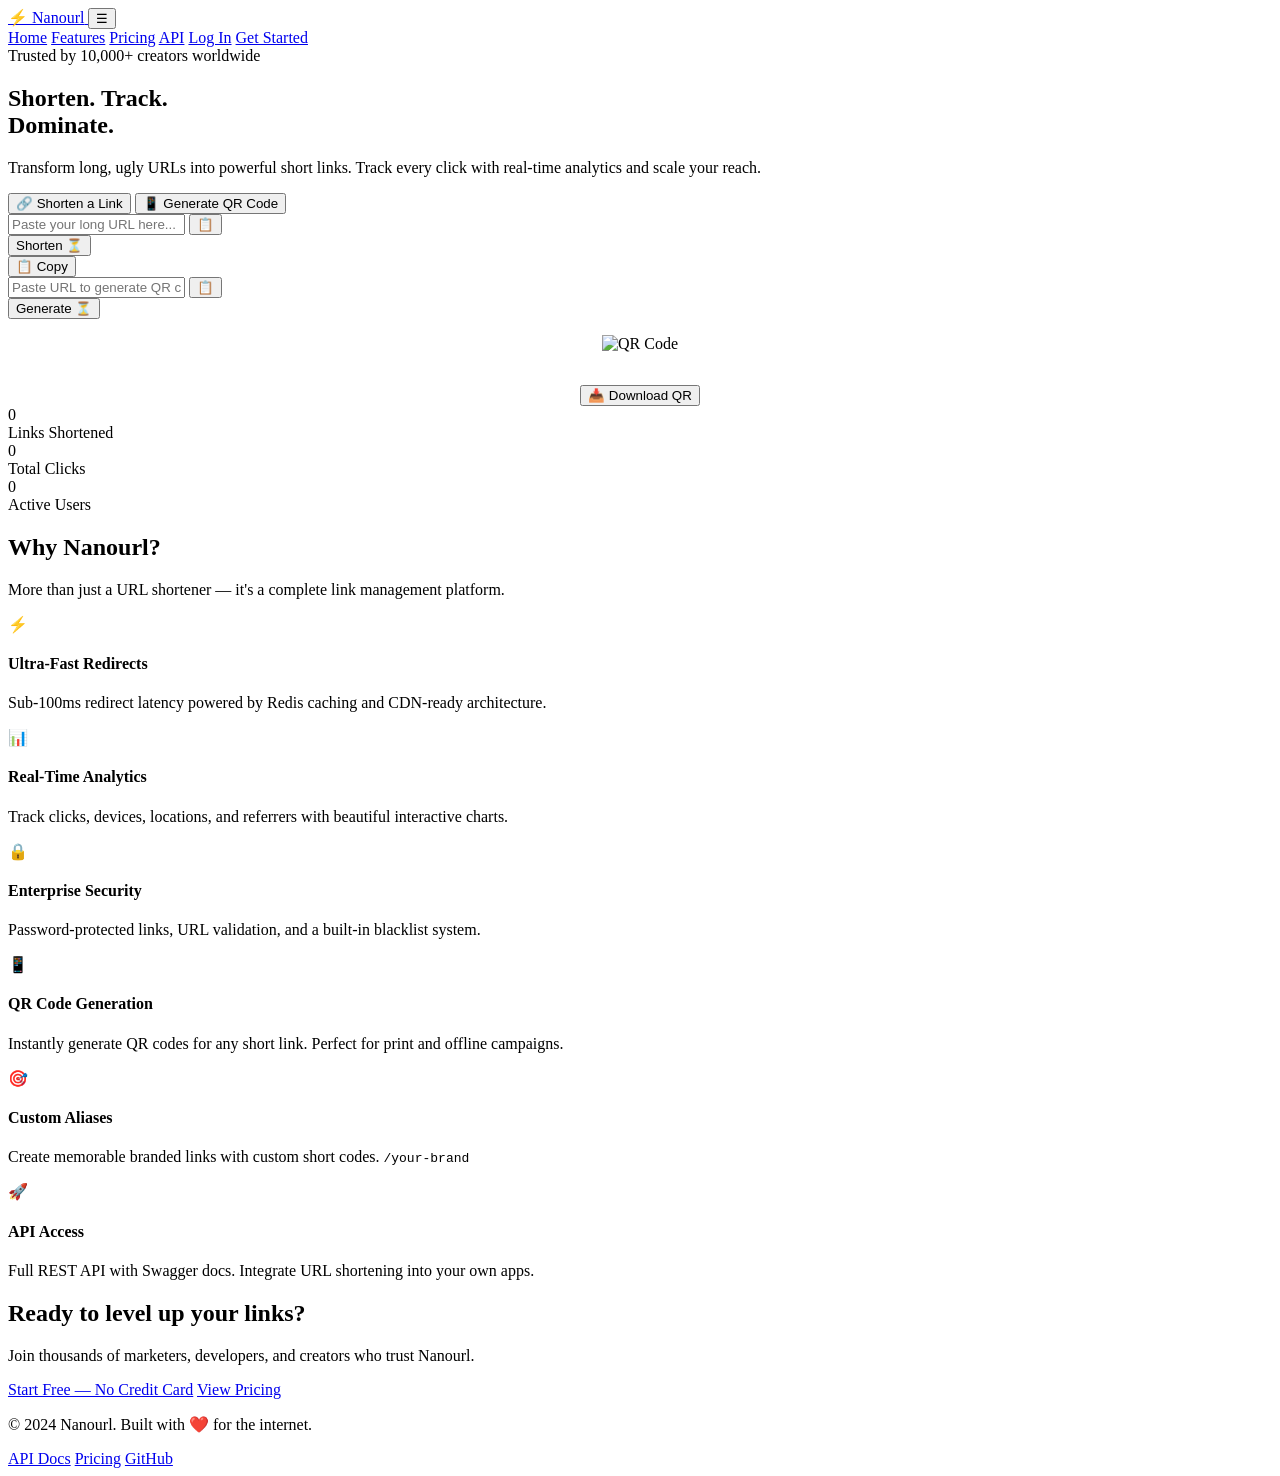
==== public/index.html @ 062bdf17 "refactor: rename project branding from Sniplink to Nanourl across all files and sanitize BASE_URL co" ====
<!DOCTYPE html>
<html lang="en">

<head>
  <meta charset="UTF-8">
  <meta name="viewport" content="width=device-width, initial-scale=1.0">
  <meta name="description"
    content="Nanourl — The fastest, most powerful URL shortener. Shorten links, track analytics, and grow your brand with our enterprise-grade platform.">
  <title>Nanourl — Intelligent URL Shortener</title>
  <link rel="stylesheet" href="/css/base.css">
  <link rel="stylesheet" href="/css/landing.css">
  <link rel="icon"
    href="data:image/svg+xml,<svg xmlns='http://www.w3.org/2000/svg' viewBox='0 0 100 100'><text y='.9em' font-size='90'>🔗</text></svg>">
</head>

<body>

  <!-- Animated Background -->
  <div class="landing-bg"></div>

  <!-- Navbar -->
  <nav class="navbar" id="navbar">
    <div class="navbar-inner">
      <a href="/" class="navbar-brand">
        <span class="logo-icon">⚡</span>
        <span>Nanourl</span>
      </a>
      <button class="mobile-menu-toggle" id="mobileMenuToggle" aria-label="Toggle Menu">☰</button>
      <div class="navbar-links" id="navLinks">
        <a href="/">Home</a>
        <a href="#features">Features</a>
        <a href="/pricing">Pricing</a>
        <a href="/api-docs" target="_blank">API</a>
        <a href="/login" class="btn btn-ghost btn-sm" id="navLoginBtn">Log In</a>
        <a href="/signup" class="btn btn-primary btn-sm" id="navSignupBtn">Get Started</a>
      </div>
    </div>
  </nav>

  <!-- Hero Section -->
  <section class="hero">
    <div class="hero-badge">
      <span class="dot"></span>
      <span>Trusted by 10,000+ creators worldwide</span>
    </div>

    <h1>
      Shorten. Track.<br>
      <span class="text-gradient">Dominate.</span>
    </h1>

    <p class="hero-subtitle">
      Transform long, ugly URLs into powerful short links. Track every click with real-time analytics and scale your
      reach.
    </p>

    <!-- URL Shortener Input -->
    <div class="url-input-card glass-card">
      <div class="url-tabs">
        <button class="tab-btn active" data-tab="shorten" type="button" onclick="switchLandingTab('shorten')">🔗 Shorten
          a Link</button>
        <button class="tab-btn" data-tab="qr" type="button" onclick="switchLandingTab('qr')">📱 Generate QR
          Code</button>
      </div>

      <div id="shortenTabContent" class="tab-content active">
        <form id="shortenForm" class="url-input-wrapper">
          <div class="input-with-icon">
            <input type="url" class="input" id="urlInput" placeholder="Paste your long URL here..." required autocomplete="off">
            <button type="button" class="paste-icon-btn" onclick="handlePaste('urlInput')" title="Paste from clipboard">📋</button>
          </div>
          <button type="submit" class="btn btn-primary" id="shortenBtn">
            <span id="btnText">Shorten</span>
            <span id="btnLoader" class="hidden">⏳</span>
          </button>
        </form>
        <div class="result-card" id="resultCard">
          <div class="result-url">
            <span class="short-url" id="shortUrlOutput"></span>
            <button class="copy-btn" id="copyBtn"
              onclick="copyToClipboard(document.getElementById('shortUrlOutput').textContent)">
              📋 Copy
            </button>
          </div>
        </div>
      </div>

      <div id="qrTabContent" class="tab-content">
        <form id="qrForm" class="url-input-wrapper">
          <div class="input-with-icon">
            <input type="url" class="input" id="qrUrlInput" placeholder="Paste URL to generate QR code..." required autocomplete="off">
            <button type="button" class="paste-icon-btn" onclick="handlePaste('qrUrlInput')" title="Paste from clipboard">📋</button>
          </div>
          <button type="submit" class="btn btn-primary" id="qrBtn">
            <span id="qrBtnText">Generate</span>
            <span id="qrBtnLoader" class="hidden">⏳</span>
          </button>
        </form>
        <div class="result-card" id="qrResultCard" style="text-align:center;">
          <img id="landingQrImage" src="" alt="QR Code"
            style="background:white;padding:16px;border-radius:8px;max-width:200px;margin-bottom:16px;display:inline-block;">
          <div>
            <button class="btn btn-secondary" onclick="downloadLandingQr()">📥 Download QR</button>
          </div>
        </div>
      </div>
    </div>

    <!-- Stats -->
    <div class="stats-bar">
      <div class="stat-item">
        <div class="stat-number" data-target="1247893">0</div>
        <div class="stat-label">Links Shortened</div>
      </div>
      <div class="stat-item">
        <div class="stat-number" data-target="45200000">0</div>
        <div class="stat-label">Total Clicks</div>
      </div>
      <div class="stat-item">
        <div class="stat-number" data-target="10482">0</div>
        <div class="stat-label">Active Users</div>
      </div>
    </div>
  </section>

  <!-- Features Section -->
  <section class="features-section" id="features">
    <h2>Why <span class="text-gradient">Nanourl</span>?</h2>
    <p class="section-subtitle">
      More than just a URL shortener — it's a complete link management platform.
    </p>

    <div class="features-grid">
      <div class="feature-card glass-card">
        <div class="feature-icon purple">⚡</div>
        <h4>Ultra-Fast Redirects</h4>
        <p>Sub-100ms redirect latency powered by Redis caching and CDN-ready architecture.</p>
      </div>

      <div class="feature-card glass-card">
        <div class="feature-icon pink">📊</div>
        <h4>Real-Time Analytics</h4>
        <p>Track clicks, devices, locations, and referrers with beautiful interactive charts.</p>
      </div>

      <div class="feature-card glass-card">
        <div class="feature-icon green">🔒</div>
        <h4>Enterprise Security</h4>
        <p>Password-protected links, URL validation, and a built-in blacklist system.</p>
      </div>

      <div class="feature-card glass-card">
        <div class="feature-icon blue">📱</div>
        <h4>QR Code Generation</h4>
        <p>Instantly generate QR codes for any short link. Perfect for print and offline campaigns.</p>
      </div>

      <div class="feature-card glass-card">
        <div class="feature-icon orange">🎯</div>
        <h4>Custom Aliases</h4>
        <p>Create memorable branded links with custom short codes. <code>/your-brand</code></p>
      </div>

      <div class="feature-card glass-card">
        <div class="feature-icon cyan">🚀</div>
        <h4>API Access</h4>
        <p>Full REST API with Swagger docs. Integrate URL shortening into your own apps.</p>
      </div>
    </div>
  </section>

  <!-- CTA Section -->
  <section class="cta-section">
    <div class="cta-card">
      <h2>Ready to <span class="text-gradient">level up</span> your links?</h2>
      <p>Join thousands of marketers, developers, and creators who trust Nanourl.</p>
      <div class="cta-buttons">
        <a href="/signup" class="btn btn-primary btn-lg">Start Free — No Credit Card</a>
        <a href="/pricing" class="btn btn-secondary btn-lg">View Pricing</a>
      </div>
    </div>
  </section>

  <!-- Footer -->
  <footer class="footer">
    <p>© 2024 Nanourl. Built with ❤️ for the internet.</p>
    <div class="footer-links">
      <a href="/api-docs" target="_blank">API Docs</a>
      <a href="/pricing">Pricing</a>
      <a href="https://github.com" target="_blank">GitHub</a>
    </div>
  </footer>

  <script src="/js/api.js"></script>
  <script src="/js/landing.js"></script>
</body>

</html>
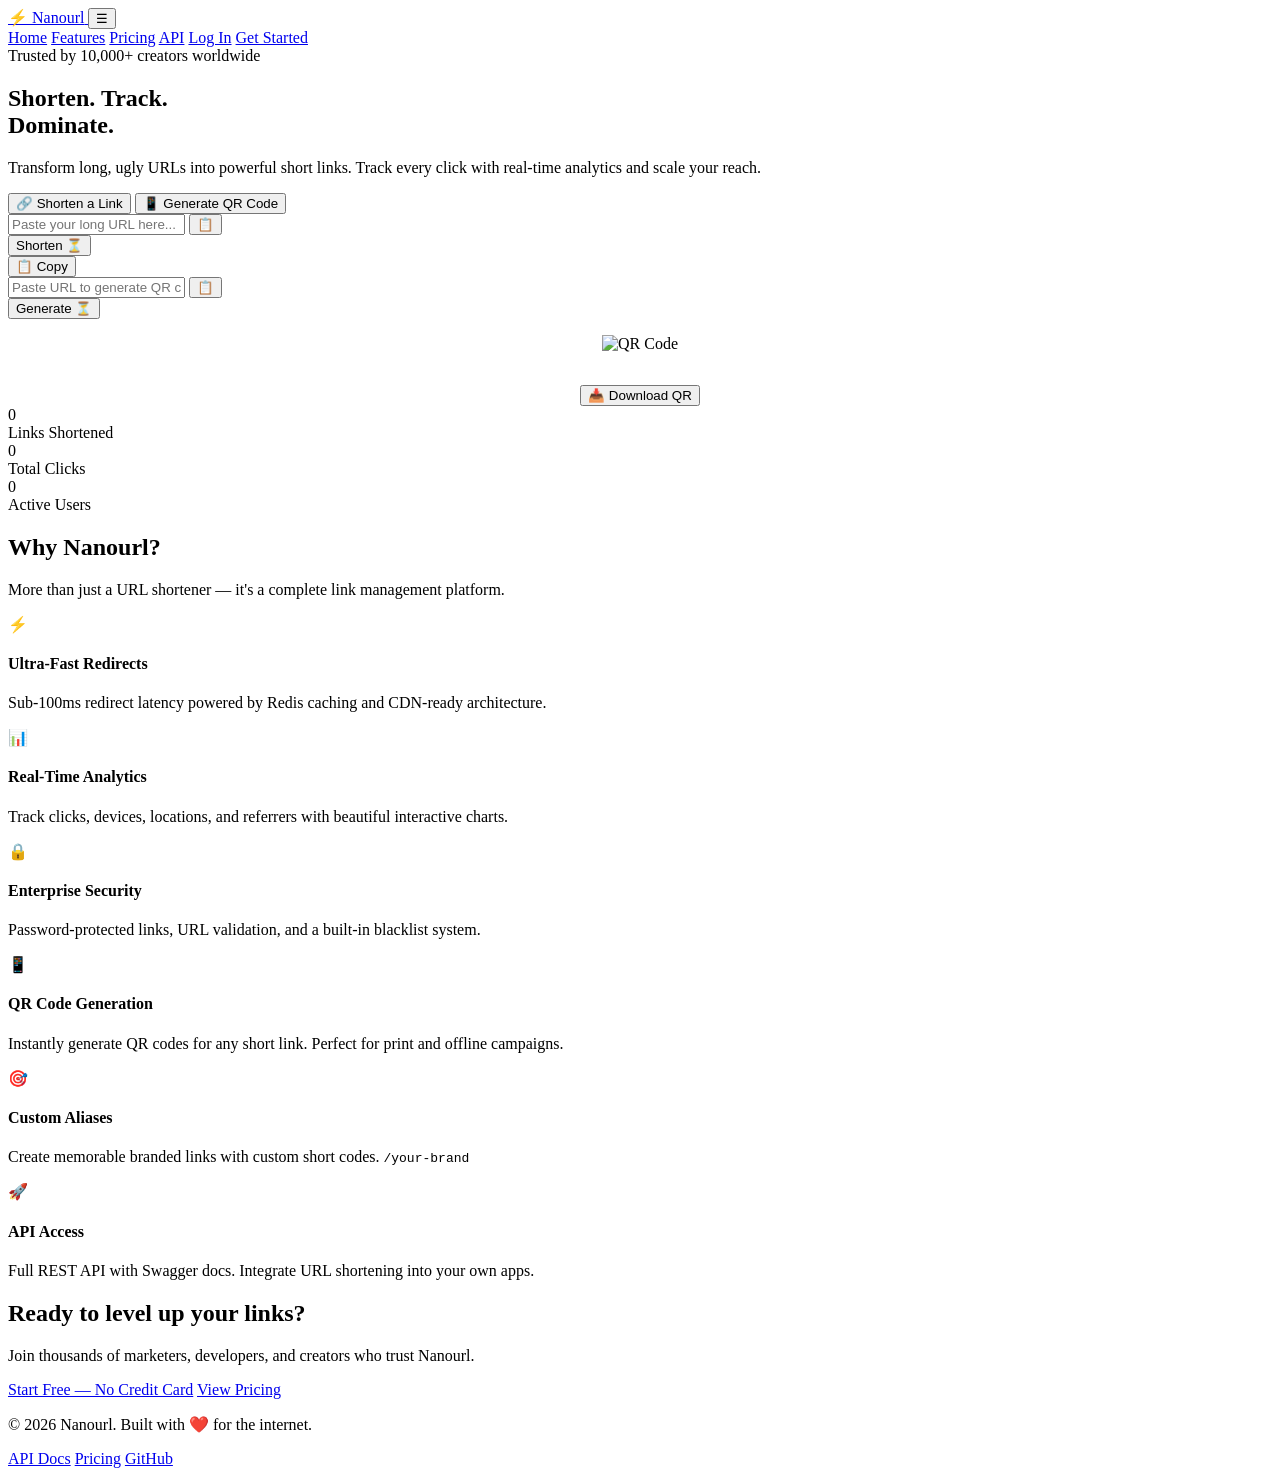
==== commit 27ea1c1c: "add dashboard auth guard, update  and apply code formatting across public pages" ====
--- a/public/index.html
+++ b/public/index.html
@@ -66,8 +66,10 @@
       <div id="shortenTabContent" class="tab-content active">
         <form id="shortenForm" class="url-input-wrapper">
           <div class="input-with-icon">
-            <input type="url" class="input" id="urlInput" placeholder="Paste your long URL here..." required autocomplete="off">
-            <button type="button" class="paste-icon-btn" onclick="handlePaste('urlInput')" title="Paste from clipboard">📋</button>
+            <input type="url" class="input" id="urlInput" placeholder="Paste your long URL here..." required
+              autocomplete="off">
+            <button type="button" class="paste-icon-btn" onclick="handlePaste('urlInput')"
+              title="Paste from clipboard">📋</button>
           </div>
           <button type="submit" class="btn btn-primary" id="shortenBtn">
             <span id="btnText">Shorten</span>
@@ -88,8 +90,10 @@
       <div id="qrTabContent" class="tab-content">
         <form id="qrForm" class="url-input-wrapper">
           <div class="input-with-icon">
-            <input type="url" class="input" id="qrUrlInput" placeholder="Paste URL to generate QR code..." required autocomplete="off">
-            <button type="button" class="paste-icon-btn" onclick="handlePaste('qrUrlInput')" title="Paste from clipboard">📋</button>
+            <input type="url" class="input" id="qrUrlInput" placeholder="Paste URL to generate QR code..." required
+              autocomplete="off">
+            <button type="button" class="paste-icon-btn" onclick="handlePaste('qrUrlInput')"
+              title="Paste from clipboard">📋</button>
           </div>
           <button type="submit" class="btn btn-primary" id="qrBtn">
             <span id="qrBtnText">Generate</span>
@@ -183,7 +187,7 @@
 
   <!-- Footer -->
   <footer class="footer">
-    <p>© 2024 Nanourl. Built with ❤️ for the internet.</p>
+    <p>© 2026 Nanourl. Built with ❤️ for the internet.</p>
     <div class="footer-links">
       <a href="/api-docs" target="_blank">API Docs</a>
       <a href="/pricing">Pricing</a>
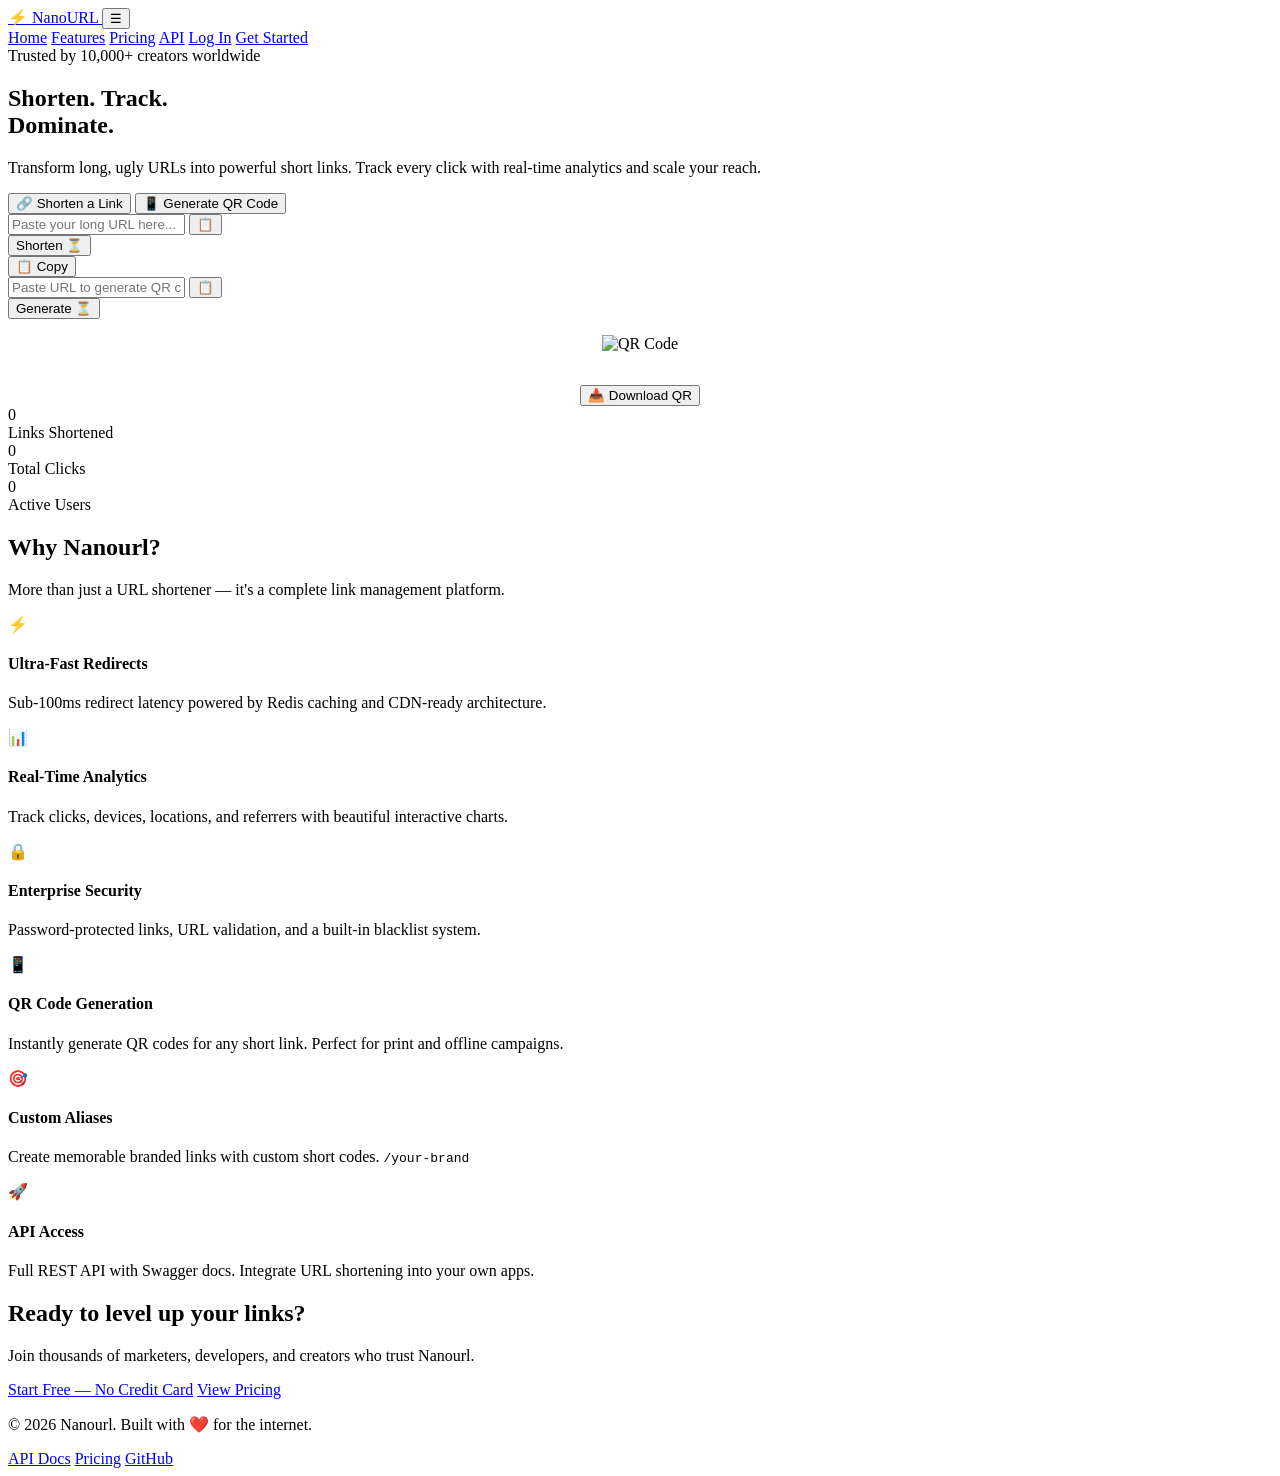
==== commit 6e340b63: "update brand name casing to NanoURL in navbar" ====
--- a/public/index.html
+++ b/public/index.html
@@ -23,7 +23,7 @@
     <div class="navbar-inner">
       <a href="/" class="navbar-brand">
         <span class="logo-icon">⚡</span>
-        <span>Nanourl</span>
+        <span>NanoURL</span>
       </a>
       <button class="mobile-menu-toggle" id="mobileMenuToggle" aria-label="Toggle Menu">☰</button>
       <div class="navbar-links" id="navLinks">
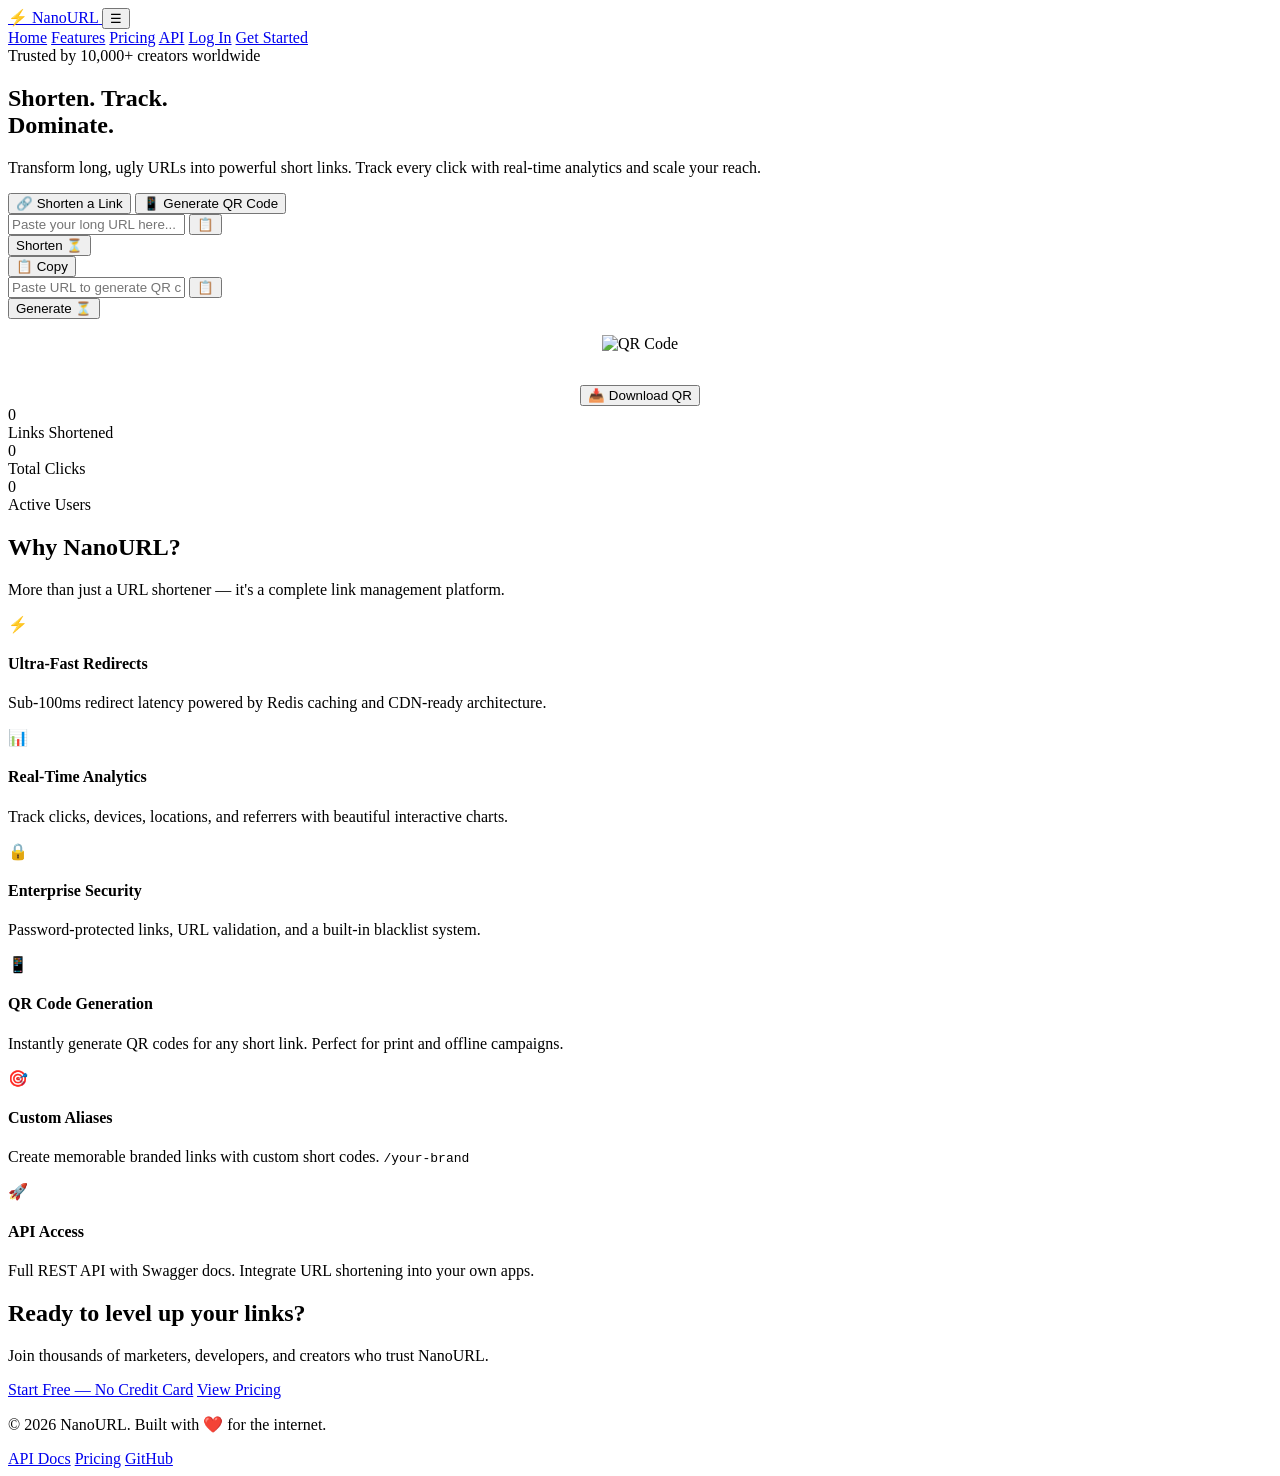
==== commit 8808d0d6: "style: reformat CSS for consistency, add word-break to result URL, and standardize branding to NanoU" ====
--- a/public/index.html
+++ b/public/index.html
@@ -5,8 +5,8 @@
   <meta charset="UTF-8">
   <meta name="viewport" content="width=device-width, initial-scale=1.0">
   <meta name="description"
-    content="Nanourl — The fastest, most powerful URL shortener. Shorten links, track analytics, and grow your brand with our enterprise-grade platform.">
-  <title>Nanourl — Intelligent URL Shortener</title>
+    content="NanoURL — The fastest, most powerful URL shortener. Shorten links, track analytics, and grow your brand with our enterprise-grade platform.">
+  <title>NanoURL — Intelligent URL Shortener</title>
   <link rel="stylesheet" href="/css/base.css">
   <link rel="stylesheet" href="/css/landing.css">
   <link rel="icon"
@@ -129,7 +129,7 @@
 
   <!-- Features Section -->
   <section class="features-section" id="features">
-    <h2>Why <span class="text-gradient">Nanourl</span>?</h2>
+    <h2>Why <span class="text-gradient">NanoURL</span>?</h2>
     <p class="section-subtitle">
       More than just a URL shortener — it's a complete link management platform.
     </p>
@@ -177,7 +177,7 @@
   <section class="cta-section">
     <div class="cta-card">
       <h2>Ready to <span class="text-gradient">level up</span> your links?</h2>
-      <p>Join thousands of marketers, developers, and creators who trust Nanourl.</p>
+      <p>Join thousands of marketers, developers, and creators who trust NanoURL.</p>
       <div class="cta-buttons">
         <a href="/signup" class="btn btn-primary btn-lg">Start Free — No Credit Card</a>
         <a href="/pricing" class="btn btn-secondary btn-lg">View Pricing</a>
@@ -187,7 +187,7 @@
 
   <!-- Footer -->
   <footer class="footer">
-    <p>© 2026 Nanourl. Built with ❤️ for the internet.</p>
+    <p>© 2026 NanoURL. Built with ❤️ for the internet.</p>
     <div class="footer-links">
       <a href="/api-docs" target="_blank">API Docs</a>
       <a href="/pricing">Pricing</a>
